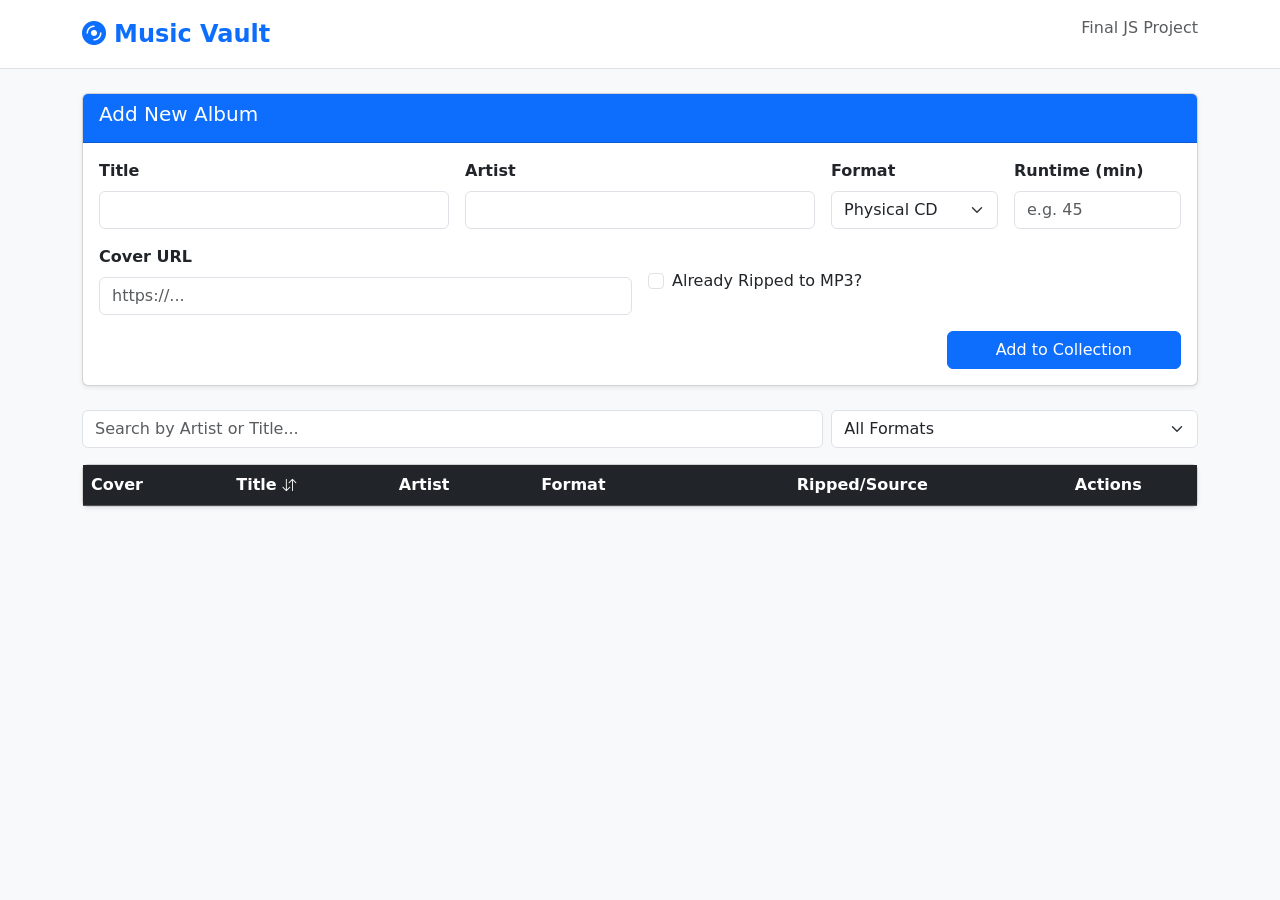
==== app.html @ 3971b36c "Initial commit: Agent generated HTML, CSS, JS" ====
<!DOCTYPE html>
<html lang="en">
<head>
    <meta charset="UTF-8">
    <meta name="viewport" content="width=device-width, initial-scale=1.0">
    <title>Music Collection Manager</title>
    <link href="https://cdn.jsdelivr.net/npm/bootstrap@5.3.0/dist/css/bootstrap.min.css" rel="stylesheet">
    <link href="https://cdn.jsdelivr.net/npm/bootstrap-icons@1.10.0/font/bootstrap-icons.css" rel="stylesheet">
    <link rel="stylesheet" href="css/styles.css">
</head>
<body class="bg-light">
    <header class="bg-white border-bottom mb-4">
        <div class="container d-flex justify-content-between py-3">
            <span class="fs-4 fw-bold text-primary"><i class="bi bi-disc-fill me-2"></i>Music Vault</span>
            <span class="text-muted">Final JS Project</span>
        </div>
    </header>

    <main class="container">
        <section class="card shadow-sm mb-4">
            <div class="card-header bg-primary text-white"><h5>Add New Album</h5></div>
            <div class="card-body">
                <form id="album-form" class="row g-3">
                    <div class="col-md-4">
                        <label class="form-label fw-bold">Title</label>
                        <input type="text" id="title" class="form-control" required>
                    </div>
                    <div class="col-md-4">
                        <label class="form-label fw-bold">Artist</label>
                        <input type="text" id="artist" class="form-control" required>
                    </div>
                    <div class="col-md-2">
                        <label class="form-label fw-bold">Format</label>
                        <select id="format" class="form-select">
                            <option value="CD">Physical CD</option>
                            <option value="Digital">Digital (MP3)</option>
                        </select>
                    </div>
                    <div class="col-md-2">
                        <label class="form-label fw-bold">Runtime (min)</label>
                        <input type="number" id="runtime" class="form-control" placeholder="e.g. 45">
                    </div>
                    <div class="col-md-6">
                        <label class="form-label fw-bold">Cover URL</label>
                        <input type="url" id="cover" class="form-control" placeholder="https://...">
                    </div>
                    <div class="col-md-6" id="cd-fields">
                        <div class="form-check mt-4">
                            <input class="form-check-input" type="checkbox" id="isRipped">
                            <label class="form-check-label">Already Ripped to MP3?</label>
                        </div>
                    </div>
                    <div class="col-md-6 d-none" id="digital-fields">
                        <label class="form-label fw-bold">Purchase Source</label>
                        <select id="source" class="form-select">
                            <option value="Amazon">Amazon Music</option>
                            <option value="Bandcamp">Bandcamp</option>
                            <option value="Other">Other</option>
                        </select>
                    </div>
                    <div class="col-12 text-end">
                        <button type="submit" class="btn btn-primary px-5">Add to Collection</button>
                    </div>
                </form>
            </div>
        </section>

        <section class="row g-2 mb-3">
            <div class="col-md-8">
                <input type="text" id="search-bar" class="form-control" placeholder="Search by Artist or Title...">
            </div>
            <div class="col-md-4">
                <select id="filter-format" class="form-select">
                    <option value="all">All Formats</option>
                    <option value="CD">CDs Only</option>
                    <option value="Digital">Digital Only</option>
                </select>
            </div>
        </section>

        <section class="card shadow-sm">
            <div class="table-responsive">
                <table class="table table-hover align-middle mb-0">
                    <thead class="table-dark">
                        <tr>
                            <th>Cover</th>
                            <th id="sort-title" style="cursor:pointer">Title <i class="bi bi-arrow-down-up small"></i></th>
                            <th>Artist</th>
                            <th>Format</th>
                            <th class="text-center">Ripped/Source</th>
                            <th class="text-center">Actions</th>
                        </tr>
                    </thead>
                    <tbody id="collection-body"></tbody>
                </table>
            </div>
        </section>
    </main>

    <script type="module" src="js/app.js"></script>
</body>
</html>
---- css/styles.css ----
.table-hover tbody tr {
    cursor: pointer;
    transition: background-color 0.2s;
}

.badge {
    font-weight: 500;
}

/* Strikethrough effect for ripped CDs if you want that TODO look */
tr:has(input[type="checkbox"]:checked) .fw-bold {
    color: var(--bs-secondary);
    text-decoration: line-through;
}
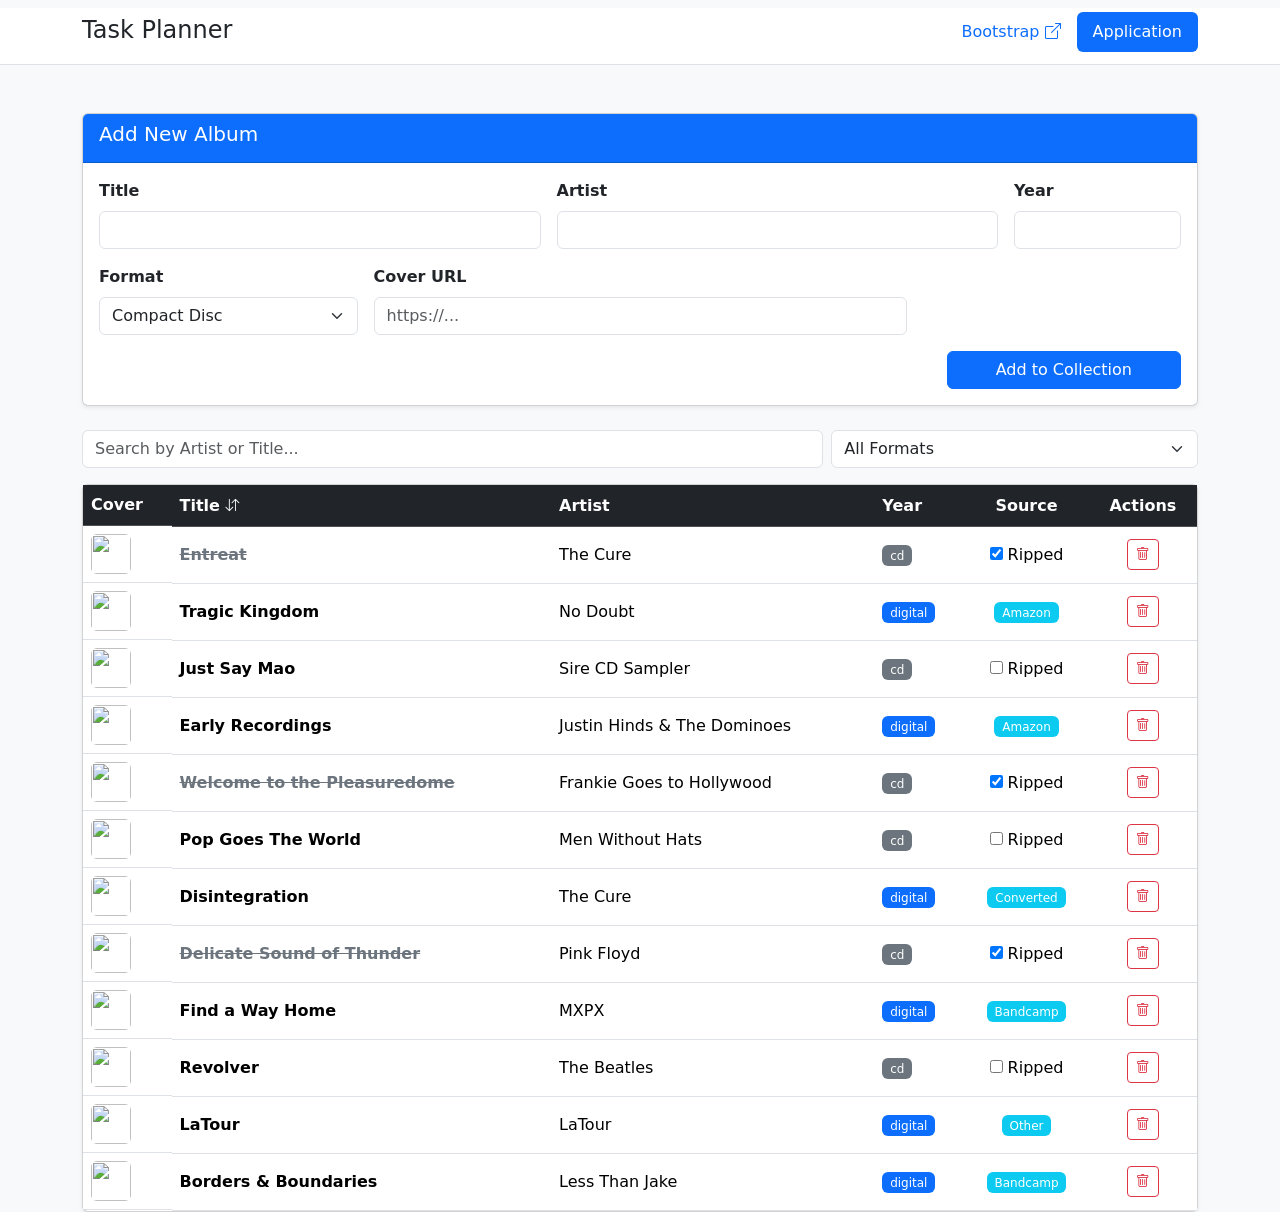
==== commit 66a5e200: "Code about 30% refactored" ====
--- a/app.html
+++ b/app.html
@@ -1,60 +1,71 @@
 <!DOCTYPE html>
 <html lang="en">
+
 <head>
     <meta charset="UTF-8">
     <meta name="viewport" content="width=device-width, initial-scale=1.0">
-    <title>Music Collection Manager</title>
+    <title>Music Manager</title>
     <link href="https://cdn.jsdelivr.net/npm/bootstrap@5.3.0/dist/css/bootstrap.min.css" rel="stylesheet">
     <link href="https://cdn.jsdelivr.net/npm/bootstrap-icons@1.10.0/font/bootstrap-icons.css" rel="stylesheet">
     <link rel="stylesheet" href="css/styles.css">
 </head>
+
 <body class="bg-light">
-    <header class="bg-white border-bottom mb-4">
-        <div class="container d-flex justify-content-between py-3">
-            <span class="fs-4 fw-bold text-primary"><i class="bi bi-disc-fill me-2"></i>Music Vault</span>
-            <span class="text-muted">Final JS Project</span>
+
+    <!-- Nav Bar -->
+    <header class="bg-white border-bottom">
+        <div class="container">
+            <div class="d-flex flex-wrap justify-content-center py-1 my-2">
+                <span class="align-items-center fs-4 me-md-auto text-decoration-non">Task Planner</span>
+                <ul class="nav nav-pills">
+                    <li class="nav-item"><a href="https://getbootstrap.com/docs/5.3/getting-started/introduction/"
+                            target="_blank" class="nav-link">Bootstrap <i class="bi bi-box-arrow-up-right"></i></a></li>
+                    <li class="nav-item"><a href="app.html" class="nav-link active" aria-current="page">Application</a>
+                    </li>
+                </ul>
+            </div>
         </div>
     </header>
 
-    <main class="container">
+    <main class="container mt-5">
+
+
+        <!-- Create Album Form -->
         <section class="card shadow-sm mb-4">
-            <div class="card-header bg-primary text-white"><h5>Add New Album</h5></div>
+            <div class="card-header bg-primary text-white">
+                <h5>Add New Album</h5>
+            </div>
             <div class="card-body">
                 <form id="album-form" class="row g-3">
-                    <div class="col-md-4">
+                    <div class="col-md-5">
                         <label class="form-label fw-bold">Title</label>
-                        <input type="text" id="title" class="form-control" required>
+                        <input type="text" id="album-title" class="form-control" required>
                     </div>
-                    <div class="col-md-4">
+                    <div class="col-md-5">
                         <label class="form-label fw-bold">Artist</label>
-                        <input type="text" id="artist" class="form-control" required>
+                        <input type="text" id="album-artist" class="form-control" required>
                     </div>
                     <div class="col-md-2">
+                        <label class="form-label fw-bold">Year</label>
+                        <input type="number" id="album-year" class="form-control" required>
+                    </div>
+                    <div class="col-md-3">
                         <label class="form-label fw-bold">Format</label>
-                        <select id="format" class="form-select">
-                            <option value="CD">Physical CD</option>
-                            <option value="Digital">Digital (MP3)</option>
+                        <select id="album-format" class="form-select">
+                            <option value="cd">Compact Disc</option>
+                            <option value="digital">Digital (MP3)</option>
                         </select>
-                    </div>
-                    <div class="col-md-2">
-                        <label class="form-label fw-bold">Runtime (min)</label>
-                        <input type="number" id="runtime" class="form-control" placeholder="e.g. 45">
                     </div>
                     <div class="col-md-6">
                         <label class="form-label fw-bold">Cover URL</label>
-                        <input type="url" id="cover" class="form-control" placeholder="https://...">
+                        <input type="url" id="album-cover" class="form-control" placeholder="https://...">
                     </div>
-                    <div class="col-md-6" id="cd-fields">
-                        <div class="form-check mt-4">
-                            <input class="form-check-input" type="checkbox" id="isRipped">
-                            <label class="form-check-label">Already Ripped to MP3?</label>
-                        </div>
-                    </div>
-                    <div class="col-md-6 d-none" id="digital-fields">
-                        <label class="form-label fw-bold">Purchase Source</label>
-                        <select id="source" class="form-select">
+                    <div id="album-source-hider" class="col-md-3 d-none">
+                        <label class="form-label fw-bold">Source</label>
+                        <select id="album-source" class="form-select">
                             <option value="Amazon">Amazon Music</option>
                             <option value="Bandcamp">Bandcamp</option>
+                            <option value="Converted">CD Conversion</option>
                             <option value="Other">Other</option>
                         </select>
                     </div>
@@ -65,38 +76,46 @@
             </div>
         </section>
 
+        <!-- Filters Area -->
         <section class="row g-2 mb-3">
             <div class="col-md-8">
-                <input type="text" id="search-bar" class="form-control" placeholder="Search by Artist or Title...">
+                <input type="text" id="filter-search" class="form-control" placeholder="Search by Artist or Title...">
             </div>
             <div class="col-md-4">
                 <select id="filter-format" class="form-select">
                     <option value="all">All Formats</option>
-                    <option value="CD">CDs Only</option>
-                    <option value="Digital">Digital Only</option>
+                    <option value="cd">CDs Only</option>
+                    <option value="digital">Digital Only</option>
                 </select>
             </div>
         </section>
 
+        <!-- Table Area -->
         <section class="card shadow-sm">
             <div class="table-responsive">
                 <table class="table table-hover align-middle mb-0">
                     <thead class="table-dark">
                         <tr>
-                            <th>Cover</th>
+                            <th class="d-none d-sm-block">Cover</th>
                             <th id="sort-title" style="cursor:pointer">Title <i class="bi bi-arrow-down-up small"></i></th>
-                            <th>Artist</th>
-                            <th>Format</th>
-                            <th class="text-center">Ripped/Source</th>
+                            <th id="sort-artist">Artist</th>
+                            <th id="sort-year">Year</th>
+                            <th id="sort-source" class="text-center">Source</th>
                             <th class="text-center">Actions</th>
                         </tr>
                     </thead>
-                    <tbody id="collection-body"></tbody>
+                    <tbody id="render-results">
+
+                        <!-- Results Rendered by JS -->
+
+                    </tbody>
                 </table>
             </div>
         </section>
     </main>
 
+    <script src="https://cdn.jsdelivr.net/npm/bootstrap@5.3.0/dist/js/bootstrap.bundle.min.js"></script>
     <script type="module" src="js/app.js"></script>
 </body>
+
 </html>
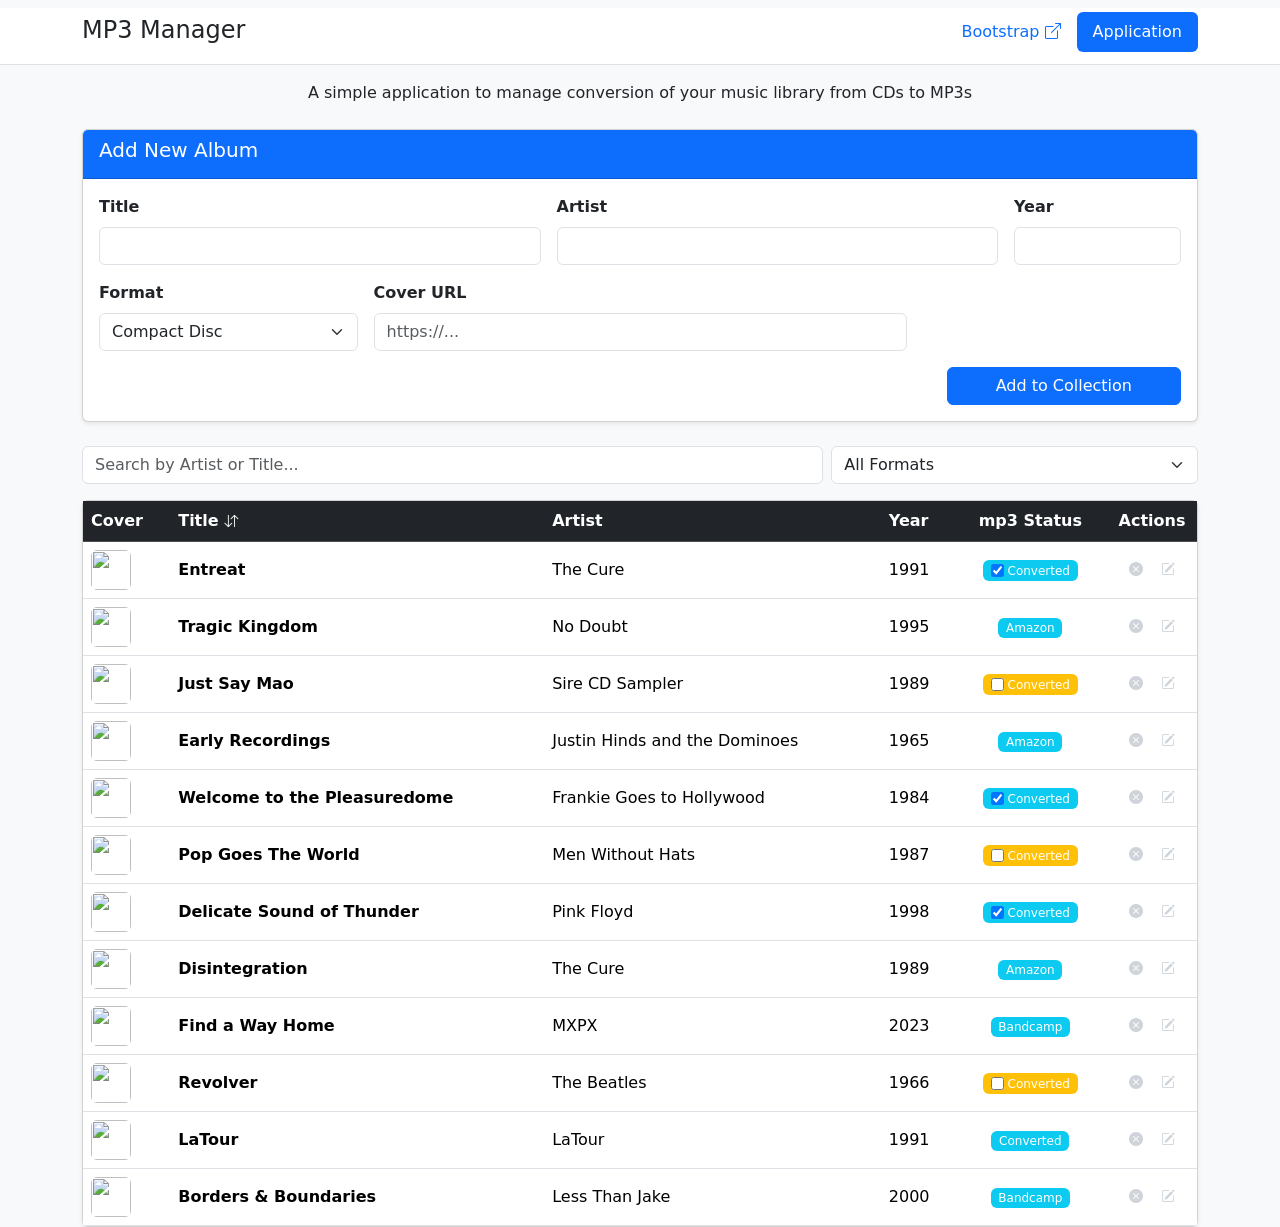
==== commit 3653bde1: "Table control column static, CSS bugfixes on tables, added comment at header, renderList() refactore" ====
--- a/app.html
+++ b/app.html
@@ -4,7 +4,7 @@
 <head>
     <meta charset="UTF-8">
     <meta name="viewport" content="width=device-width, initial-scale=1.0">
-    <title>Music Manager</title>
+    <title>Music Digitization Manager</title>
     <link href="https://cdn.jsdelivr.net/npm/bootstrap@5.3.0/dist/css/bootstrap.min.css" rel="stylesheet">
     <link href="https://cdn.jsdelivr.net/npm/bootstrap-icons@1.10.0/font/bootstrap-icons.css" rel="stylesheet">
     <link rel="stylesheet" href="css/styles.css">
@@ -16,7 +16,7 @@
     <header class="bg-white border-bottom">
         <div class="container">
             <div class="d-flex flex-wrap justify-content-center py-1 my-2">
-                <span class="align-items-center fs-4 me-md-auto text-decoration-non">Task Planner</span>
+                <span class="align-items-center fs-4 me-md-auto text-decoration-non">MP3 Manager</span>
                 <ul class="nav nav-pills">
                     <li class="nav-item"><a href="https://getbootstrap.com/docs/5.3/getting-started/introduction/"
                             target="_blank" class="nav-link">Bootstrap <i class="bi bi-box-arrow-up-right"></i></a></li>
@@ -27,9 +27,10 @@
         </div>
     </header>
 
-    <main class="container mt-5">
-
-
+    <main class="container">
+        <div class="text-center  mt-3 mb-4">
+            <p>A simple application to manage conversion of your music library from CDs to MP3s</p>
+        </div>
         <!-- Create Album Form -->
         <section class="card shadow-sm mb-4">
             <div class="card-header bg-primary text-white">
@@ -94,13 +95,15 @@
         <section class="card shadow-sm">
             <div class="table-responsive">
                 <table class="table table-hover align-middle mb-0">
+                    <!-- Table Headers -->
                     <thead class="table-dark">
                         <tr>
-                            <th class="d-none d-sm-block">Cover</th>
-                            <th id="sort-title" style="cursor:pointer">Title <i class="bi bi-arrow-down-up small"></i></th>
+                            <th class="d-none d-md-table-cell">Cover</th>
+                            <th id="sort-title">Title <i class="bi bi-arrow-down-up small"></i>
+                            </th>
                             <th id="sort-artist">Artist</th>
                             <th id="sort-year">Year</th>
-                            <th id="sort-source" class="text-center">Source</th>
+                            <th id="sort-source" class="text-center">mp3 Status</th>
                             <th class="text-center">Actions</th>
                         </tr>
                     </thead>
--- a/css/styles.css
+++ b/css/styles.css
@@ -1,14 +1,45 @@
-.table-hover tbody tr {
-    cursor: pointer;
-    transition: background-color 0.2s;
+td:first-child {
+    img {
+        width: 40px;
+        height: 40px;
+    }
+}
+
+
+td:last-child {
+    width: 90px;
+    height: 56px;
 }
 
 .badge {
     font-weight: 500;
 }
 
-/* Strikethrough effect for ripped CDs if you want that TODO look */
-tr:has(input[type="checkbox"]:checked) .fw-bold {
-    color: var(--bs-secondary);
-    text-decoration: line-through;
+td>span>input[type="checkbox"] {
+    cursor: pointer;
+    vertical-align: -2px;
+
+    &:hover {
+        transform: scale(1.2);
+    }
+}
+
+.delete-btn {
+    color: var(--bs-gray-400);
+    cursor: pointer;
+
+    &:hover {
+        color: var(--bs-danger);
+        font-size: 120%;
+    }
+}
+
+.edit-btn {
+    color: var(--bs-gray-400);
+    cursor: pointer;
+
+    &:hover {
+        color: var(--bs-success);
+        font-size: 120%;
+    }
 }
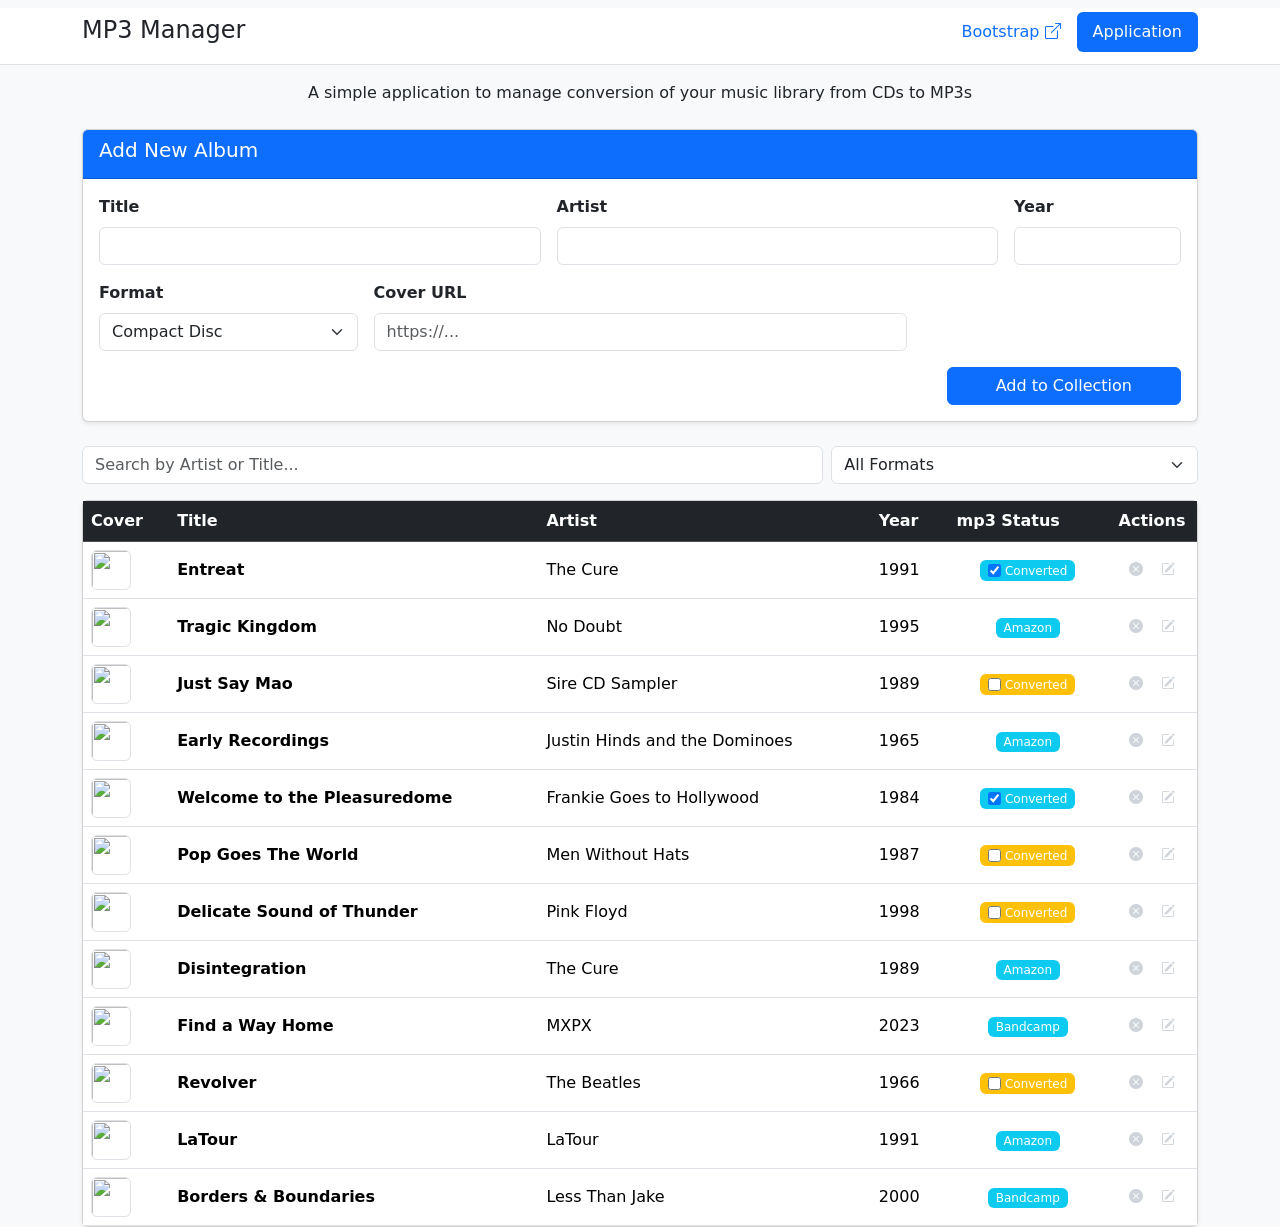
==== commit 05abbd7a: "Filtering done, sort icons function, sorting half implemented (need to functionize the sort itself)" ====
--- a/app.html
+++ b/app.html
@@ -99,11 +99,10 @@
                     <thead class="table-dark">
                         <tr>
                             <th class="d-none d-md-table-cell">Cover</th>
-                            <th id="sort-title">Title <i class="bi bi-arrow-down-up small"></i>
-                            </th>
-                            <th id="sort-artist">Artist</th>
-                            <th id="sort-year">Year</th>
-                            <th id="sort-source" class="text-center">mp3 Status</th>
+                            <th class="sort-button" id="sort-title">Title&nbsp;<span id="sort-title-icon"></span></th>
+                            <th class="sort-button" id="sort-artist">Artist&nbsp;<span id="sort-artist-icon"></span></th>
+                            <th class="sort-button" id="sort-year">Year&nbsp;<span id="sort-year-icon"></span></th>
+                            <th class="sort-button" id="sort-status" class="text-center">mp3 Status&nbsp;<span id="sort-status-icon"></span></th>
                             <th class="text-center">Actions</th>
                         </tr>
                     </thead>
--- a/css/styles.css
+++ b/css/styles.css
@@ -5,6 +5,9 @@
     }
 }
 
+th:last-child {
+    width: 90px;
+}
 
 td:last-child {
     width: 90px;
@@ -42,4 +45,13 @@
         color: var(--bs-success);
         font-size: 120%;
     }
+}
+
+.sort-button {
+    cursor: pointer;
+    user-select: none;
+
+    &:hover {
+        color: var(--bs-primary-bg-subtle);
+    }
 }
